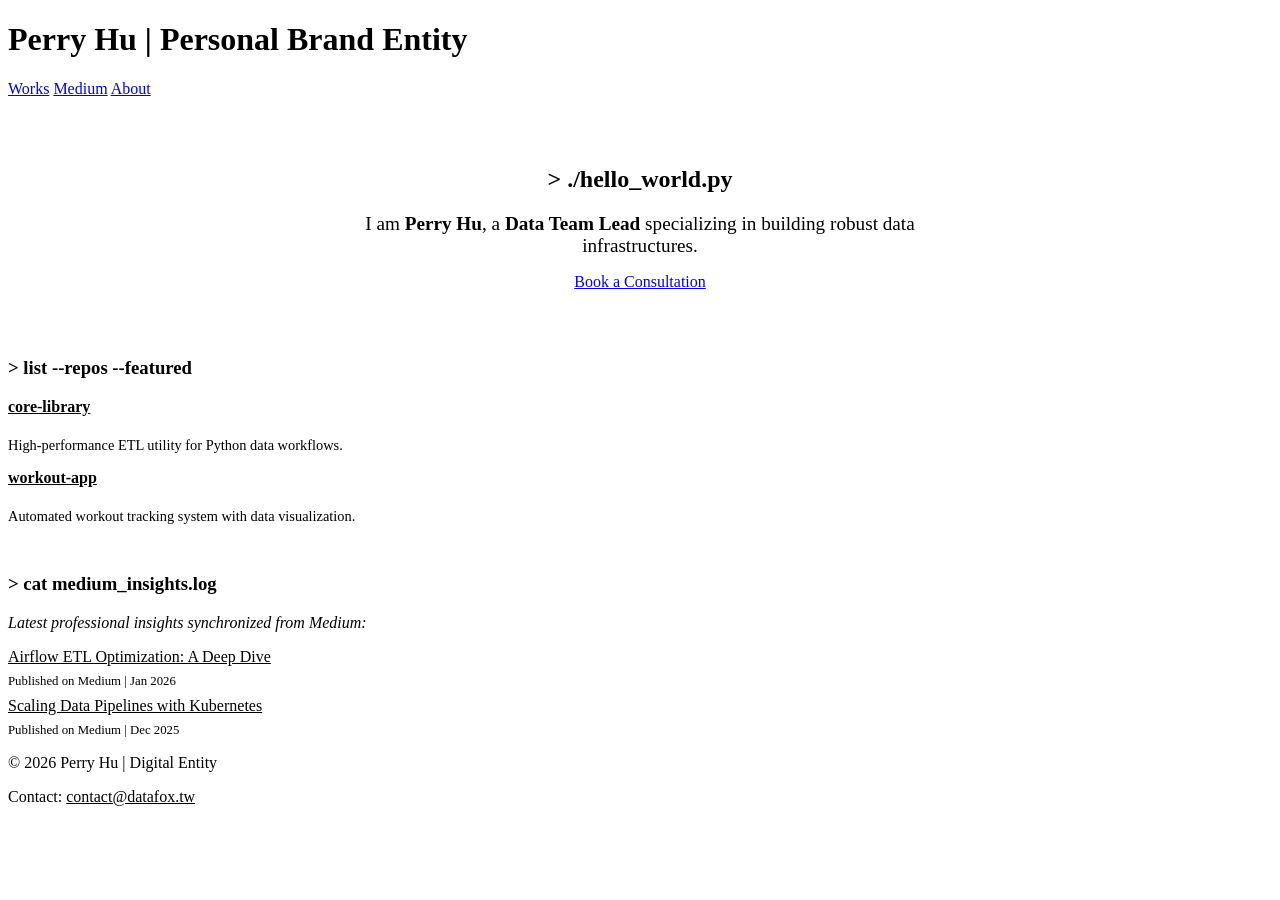
==== public/index.html @ 2d3b1083 "Update baseURL and GitHub profile to power80203" ====
<!doctype html><html lang=zh-tw><head><meta name=generator content="Hugo 0.157.0"><meta charset=utf-8><meta name=viewport content="width=device-width,initial-scale=1"><title>Perry Hu | Personal Brand Entity</title><link rel=stylesheet href=/css/style.css><script type=application/ld+json>{"@context":"https://schema.org","@type":"Person","name":"Perry Hu","jobTitle":"Data Team Lead","url":"https:\/\/perryhu.github.io\/","knowsAbout":["Data Engineering","ETL","Apache Airflow","Python","SQL Server"],"sameAs":["https:\/\/medium.com\/@perryhu","https:\/\/github.com\/perryhu","https:\/\/www.linkedin.com\/in\/perryhu"]}</script></head><body><header><h1>Perry Hu | Personal Brand Entity</h1><nav><a href=/works>Works</a>
<a href=/medium-sync>Medium</a>
<a href=/about>About</a></nav></header><main><section id=hero style="text-align:center;padding:3rem 0"><h2 class=mono style=color:var(--primary)>> ./hello_world.py</h2><p style="font-size:1.2rem;max-width:600px;margin:1rem auto">I am <strong>Perry Hu</strong>, a <strong>Data Team Lead</strong> specializing in building robust data infrastructures.</p><a href=https://calendly.com/perryhu class=cta>Book a Consultation</a></section><section id=github-showcase><h3 class=mono>> list --repos --featured</h3><div class=border-box><h4 style=margin-top:0><a href=https://github.com/perryhu/core-library style=color:var(--primary)>core-library</a></h4><p style=font-size:.9rem;color:var(--text-muted)>High-performance ETL utility for Python data workflows.</p></div><div class=border-box><h4 style=margin-top:0><a href=https://github.com/perryhu/workout-app style=color:var(--primary)>workout-app</a></h4><p style=font-size:.9rem;color:var(--text-muted)>Automated workout tracking system with data visualization.</p></div></section><section id=medium-sync style=margin-top:3rem><h3 class=mono>> cat medium_insights.log</h3><p style=color:var(--text-muted);font-style:italic>Latest professional insights synchronized from Medium:</p><ul style=list-style:none;padding:0><li class=border-box><a href=https://medium.com/@perryhu style=color:var(--primary)>Airflow ETL Optimization: A Deep Dive</a><p style="font-size:.8rem;margin:.5rem 0">Published on Medium | Jan 2026</p></li><li class=border-box><a href=https://medium.com/@perryhu style=color:var(--primary)>Scaling Data Pipelines with Kubernetes</a><p style="font-size:.8rem;margin:.5rem 0">Published on Medium | Dec 2025</p></li></ul></section></main><footer><p>&copy; 2026 Perry Hu | Digital Entity</p><p>Contact: <a href=mailto:contact@datafox.tw style=color:var(--text-muted)>contact@datafox.tw</a></p></footer></body></html>
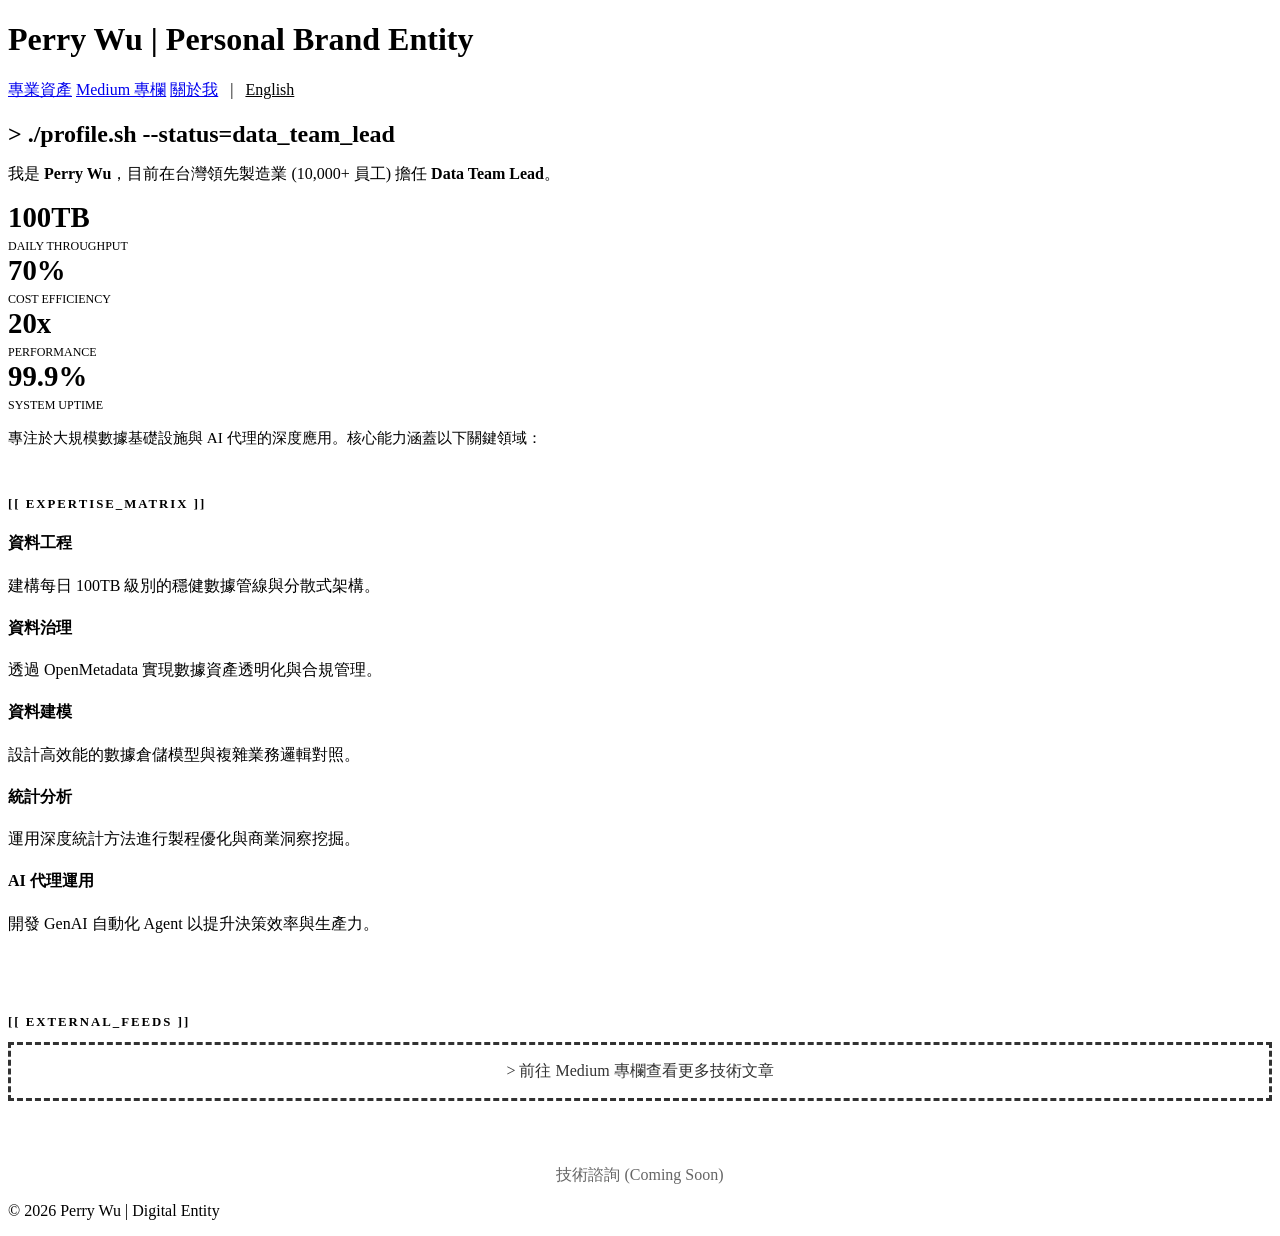
==== commit d736ee46: "Bypass browser cache for CSS to ensure UI update" ====
--- a/public/index.html
+++ b/public/index.html
@@ -1,3 +1,5 @@
-<!doctype html><html lang=zh-tw><head><meta name=generator content="Hugo 0.157.0"><meta charset=utf-8><meta name=viewport content="width=device-width,initial-scale=1"><title>Perry Hu | Personal Brand Entity</title><link rel=stylesheet href=/css/style.css><script type=application/ld+json>{"@context":"https://schema.org","@type":"Person","name":"Perry Hu","jobTitle":"Data Team Lead","url":"https:\/\/perryhu.github.io\/","knowsAbout":["Data Engineering","ETL","Apache Airflow","Python","SQL Server"],"sameAs":["https:\/\/medium.com\/@perryhu","https:\/\/github.com\/perryhu","https:\/\/www.linkedin.com\/in\/perryhu"]}</script></head><body><header><h1>Perry Hu | Personal Brand Entity</h1><nav><a href=/works>Works</a>
-<a href=/medium-sync>Medium</a>
-<a href=/about>About</a></nav></header><main><section id=hero style="text-align:center;padding:3rem 0"><h2 class=mono style=color:var(--primary)>> ./hello_world.py</h2><p style="font-size:1.2rem;max-width:600px;margin:1rem auto">I am <strong>Perry Hu</strong>, a <strong>Data Team Lead</strong> specializing in building robust data infrastructures.</p><a href=https://calendly.com/perryhu class=cta>Book a Consultation</a></section><section id=github-showcase><h3 class=mono>> list --repos --featured</h3><div class=border-box><h4 style=margin-top:0><a href=https://github.com/perryhu/core-library style=color:var(--primary)>core-library</a></h4><p style=font-size:.9rem;color:var(--text-muted)>High-performance ETL utility for Python data workflows.</p></div><div class=border-box><h4 style=margin-top:0><a href=https://github.com/perryhu/workout-app style=color:var(--primary)>workout-app</a></h4><p style=font-size:.9rem;color:var(--text-muted)>Automated workout tracking system with data visualization.</p></div></section><section id=medium-sync style=margin-top:3rem><h3 class=mono>> cat medium_insights.log</h3><p style=color:var(--text-muted);font-style:italic>Latest professional insights synchronized from Medium:</p><ul style=list-style:none;padding:0><li class=border-box><a href=https://medium.com/@perryhu style=color:var(--primary)>Airflow ETL Optimization: A Deep Dive</a><p style="font-size:.8rem;margin:.5rem 0">Published on Medium | Jan 2026</p></li><li class=border-box><a href=https://medium.com/@perryhu style=color:var(--primary)>Scaling Data Pipelines with Kubernetes</a><p style="font-size:.8rem;margin:.5rem 0">Published on Medium | Dec 2025</p></li></ul></section></main><footer><p>&copy; 2026 Perry Hu | Digital Entity</p><p>Contact: <a href=mailto:contact@datafox.tw style=color:var(--text-muted)>contact@datafox.tw</a></p></footer></body></html>+<!doctype html><html lang=zh-tw><head><meta name=generator content="Hugo 0.157.0"><meta charset=utf-8><meta name=viewport content="width=device-width,initial-scale=1"><title>Perry Wu | Personal Brand Entity</title><link rel=preconnect href=https://fonts.googleapis.com><link rel=preconnect href=https://fonts.gstatic.com crossorigin><link href="https://fonts.googleapis.com/css2?family=Fira+Code:wght@300;400;500&family=Inter:wght@400;700&display=swap" rel=stylesheet><link rel=stylesheet href=https://power80203.github.io/website/css/style.css><script type=application/ld+json>{"@context":"https://schema.org","@type":"Person","name":"Perry Wu","jobTitle":"Data Team Lead","url":"https:\/\/power80203.github.io\/website\/","knowsAbout":["Python","SQL","Spark","Kafka","Airflow","OpenMetadata","GenAI","Data Modeling"],"sameAs":["https:\/\/medium.com\/@power80203","https:\/\/github.com\/power80203","https:\/\/www.linkedin.com\/in\/perry-wu-7bb351b7\/"],"alumniOf":{"@type":"Organization","name":"National Chiao Tung University (NCTU)"}}</script></head><body><header><h1>Perry Wu | Personal Brand Entity</h1><nav><a href=/website/>專業資產</a>
+<a href=https://medium.com/@power80203 target=_blank rel="noopener noreferrer">Medium 專欄</a>
+<a href=/website/about>關於我</a>
+<span style="color:var(--border);margin:0 .5rem">|</span>
+<a href=https://power80203.github.io/website/en/ style=color:var(--accent)>English</a></nav></header><main><section id=hero><h2 class=mono style=color:var(--primary);margin-bottom:.5rem>> ./profile.sh --status=data_team_lead</h2><div class=hero-text><p>我是 <strong>Perry Wu</strong>，目前在台灣領先製造業 (10,000+ 員工) 擔任 <strong>Data Team Lead</strong>。</p><div class=hero-stats><div class=stat-card><div style=color:var(--accent);font-size:1.8rem;font-weight:700>100TB</div><div style=font-size:.75rem;color:var(--text-muted);text-transform:uppercase;margin-top:5px>Daily Throughput</div></div><div class=stat-card><div style=color:var(--accent);font-size:1.8rem;font-weight:700>70%</div><div style=font-size:.75rem;color:var(--text-muted);text-transform:uppercase;margin-top:5px>Cost Efficiency</div></div><div class=stat-card><div style=color:var(--accent);font-size:1.8rem;font-weight:700>20x</div><div style=font-size:.75rem;color:var(--text-muted);text-transform:uppercase;margin-top:5px>Performance</div></div><div class=stat-card><div style=color:var(--accent);font-size:1.8rem;font-weight:700>99.9%</div><div style=font-size:.75rem;color:var(--text-muted);text-transform:uppercase;margin-top:5px>System Uptime</div></div></div><p style=color:var(--text-muted);font-size:.95rem;margin-bottom:3rem>專注於大規模數據基礎設施與 AI 代理的深度應用。核心能力涵蓋以下關鍵領域：</p></div></section><section id=expertise-matrix><h3 class=mono style=font-size:.8rem;color:var(--text-muted);letter-spacing:2px>[[ EXPERTISE_MATRIX ]]</h3><div class=domain-grid><div class=domain-card><h4>資料工程</h4><p>建構每日 100TB 級別的穩健數據管線與分散式架構。</p></div><div class=domain-card><h4>資料治理</h4><p>透過 OpenMetadata 實現數據資產透明化與合規管理。</p></div><div class=domain-card><h4>資料建模</h4><p>設計高效能的數據倉儲模型與複雜業務邏輯對照。</p></div><div class=domain-card><h4>統計分析</h4><p>運用深度統計方法進行製程優化與商業洞察挖掘。</p></div><div class=domain-card><h4>AI 代理運用</h4><p>開發 GenAI 自動化 Agent 以提升決策效率與生產力。</p></div></div></section><section id=medium-sync style=margin-top:5rem><h3 class=mono style=font-size:.8rem;color:var(--text-muted);letter-spacing:2px>[[ EXTERNAL_FEEDS ]]</h3><div class=domain-card style=border-style:dashed;opacity:.8;text-align:center;cursor:pointer onclick='window.open("https://medium.com/@power80203","_blank")'><p class=mono style=color:var(--primary)>> 前往 Medium 專欄查看更多技術文章</p></div></section><div style=text-align:center;margin-top:4rem><div class=cta style=opacity:.6;cursor:not-allowed;border-color:var(--text-muted);color:var(--text-muted)>技術諮詢 (Coming Soon)</div></div></main><footer><p>&copy; 2026 Perry Wu | Digital Entity</p></footer></body></html>
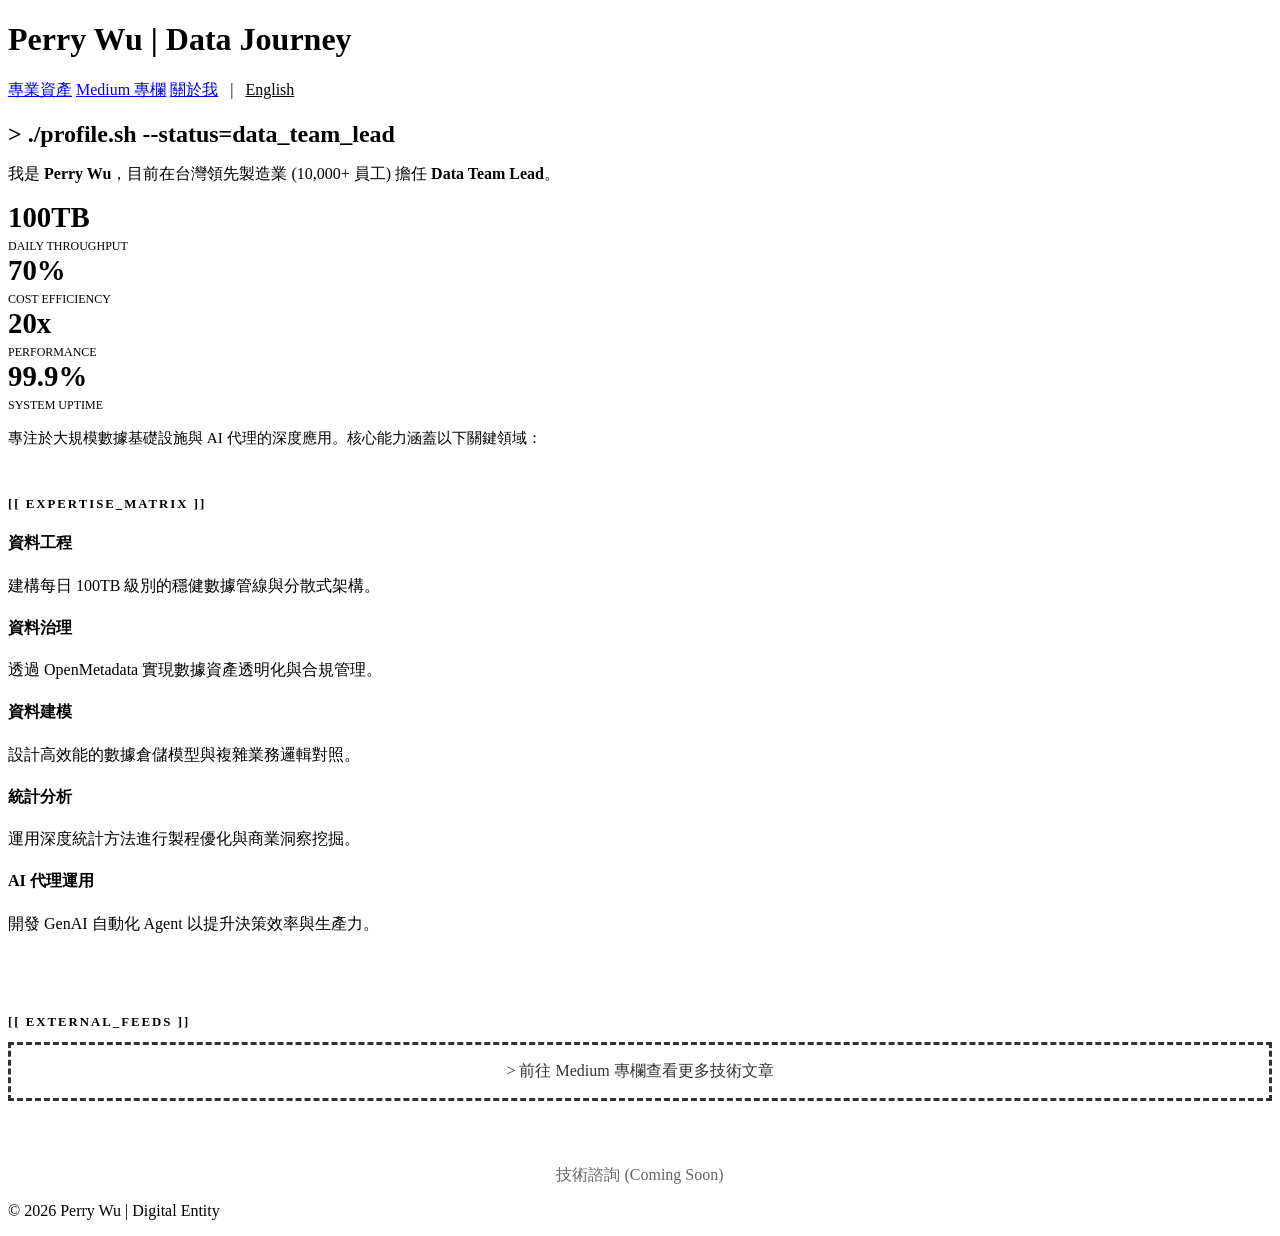
==== commit 5f44fcc0: "chore: update site title from 'Personal Brand Entity' to 'Data Journey'" ====
--- a/public/index.html
+++ b/public/index.html
@@ -1,5 +1,159 @@
-<!doctype html><html lang=zh-tw><head><meta name=generator content="Hugo 0.157.0"><meta charset=utf-8><meta name=viewport content="width=device-width,initial-scale=1"><title>Perry Wu | Personal Brand Entity</title><link rel=preconnect href=https://fonts.googleapis.com><link rel=preconnect href=https://fonts.gstatic.com crossorigin><link href="https://fonts.googleapis.com/css2?family=Fira+Code:wght@300;400;500&family=Inter:wght@400;700&display=swap" rel=stylesheet><link rel=stylesheet href=https://power80203.github.io/website/css/style.css><script type=application/ld+json>{"@context":"https://schema.org","@type":"Person","name":"Perry Wu","jobTitle":"Data Team Lead","url":"https:\/\/power80203.github.io\/website\/","knowsAbout":["Python","SQL","Spark","Kafka","Airflow","OpenMetadata","GenAI","Data Modeling"],"sameAs":["https:\/\/medium.com\/@power80203","https:\/\/github.com\/power80203","https:\/\/www.linkedin.com\/in\/perry-wu-7bb351b7\/"],"alumniOf":{"@type":"Organization","name":"National Chiao Tung University (NCTU)"}}</script></head><body><header><h1>Perry Wu | Personal Brand Entity</h1><nav><a href=/website/>專業資產</a>
-<a href=https://medium.com/@power80203 target=_blank rel="noopener noreferrer">Medium 專欄</a>
-<a href=/website/about>關於我</a>
-<span style="color:var(--border);margin:0 .5rem">|</span>
-<a href=https://power80203.github.io/website/en/ style=color:var(--accent)>English</a></nav></header><main><section id=hero><h2 class=mono style=color:var(--primary);margin-bottom:.5rem>> ./profile.sh --status=data_team_lead</h2><div class=hero-text><p>我是 <strong>Perry Wu</strong>，目前在台灣領先製造業 (10,000+ 員工) 擔任 <strong>Data Team Lead</strong>。</p><div class=hero-stats><div class=stat-card><div style=color:var(--accent);font-size:1.8rem;font-weight:700>100TB</div><div style=font-size:.75rem;color:var(--text-muted);text-transform:uppercase;margin-top:5px>Daily Throughput</div></div><div class=stat-card><div style=color:var(--accent);font-size:1.8rem;font-weight:700>70%</div><div style=font-size:.75rem;color:var(--text-muted);text-transform:uppercase;margin-top:5px>Cost Efficiency</div></div><div class=stat-card><div style=color:var(--accent);font-size:1.8rem;font-weight:700>20x</div><div style=font-size:.75rem;color:var(--text-muted);text-transform:uppercase;margin-top:5px>Performance</div></div><div class=stat-card><div style=color:var(--accent);font-size:1.8rem;font-weight:700>99.9%</div><div style=font-size:.75rem;color:var(--text-muted);text-transform:uppercase;margin-top:5px>System Uptime</div></div></div><p style=color:var(--text-muted);font-size:.95rem;margin-bottom:3rem>專注於大規模數據基礎設施與 AI 代理的深度應用。核心能力涵蓋以下關鍵領域：</p></div></section><section id=expertise-matrix><h3 class=mono style=font-size:.8rem;color:var(--text-muted);letter-spacing:2px>[[ EXPERTISE_MATRIX ]]</h3><div class=domain-grid><div class=domain-card><h4>資料工程</h4><p>建構每日 100TB 級別的穩健數據管線與分散式架構。</p></div><div class=domain-card><h4>資料治理</h4><p>透過 OpenMetadata 實現數據資產透明化與合規管理。</p></div><div class=domain-card><h4>資料建模</h4><p>設計高效能的數據倉儲模型與複雜業務邏輯對照。</p></div><div class=domain-card><h4>統計分析</h4><p>運用深度統計方法進行製程優化與商業洞察挖掘。</p></div><div class=domain-card><h4>AI 代理運用</h4><p>開發 GenAI 自動化 Agent 以提升決策效率與生產力。</p></div></div></section><section id=medium-sync style=margin-top:5rem><h3 class=mono style=font-size:.8rem;color:var(--text-muted);letter-spacing:2px>[[ EXTERNAL_FEEDS ]]</h3><div class=domain-card style=border-style:dashed;opacity:.8;text-align:center;cursor:pointer onclick='window.open("https://medium.com/@power80203","_blank")'><p class=mono style=color:var(--primary)>> 前往 Medium 專欄查看更多技術文章</p></div></section><div style=text-align:center;margin-top:4rem><div class=cta style=opacity:.6;cursor:not-allowed;border-color:var(--text-muted);color:var(--text-muted)>技術諮詢 (Coming Soon)</div></div></main><footer><p>&copy; 2026 Perry Wu | Digital Entity</p></footer></body></html>+<!DOCTYPE html>
+<html lang="zh-tw">
+<head>
+	<meta name="generator" content="Hugo 0.157.0">
+  <meta charset="utf-8">
+  <meta name="viewport" content="width=device-width, initial-scale=1">
+  <title>Perry Wu | Data Journey</title>
+  <link rel="preconnect" href="https://fonts.googleapis.com">
+  <link rel="preconnect" href="https://fonts.gstatic.com" crossorigin>
+  <link href="https://fonts.googleapis.com/css2?family=Fira+Code:wght@300;400;500&family=Inter:wght@400;700&display=swap" rel="stylesheet">
+  <link rel="stylesheet" href="https://power80203.github.io/website/css/style.css?v=1772553579">
+  
+  <script type="application/ld+json">
+  {
+    "@context": "https://schema.org",
+    "@type": "Person",
+    "name": "Perry Wu",
+    "jobTitle": "Data Team Lead",
+    "url": "https:\/\/power80203.github.io\/website\/",
+    "knowsAbout": [
+      
+        "Python"
+      
+        ,"SQL"
+      
+        ,"Spark"
+      
+        ,"Kafka"
+      
+        ,"Airflow"
+      
+        ,"OpenMetadata"
+      
+        ,"GenAI"
+      
+        ,"Data Modeling"
+      
+    ],
+    "sameAs": [
+      "https:\/\/medium.com\/@power80203",
+      "https:\/\/github.com\/power80203",
+      "https:\/\/www.linkedin.com\/in\/perry-wu-7bb351b7\/"
+    ],
+    "alumniOf": {
+      "@type": "Organization",
+      "name": "National Chiao Tung University (NCTU)"
+    }
+  }
+  </script>
+</head>
+<body>
+  <header>
+    <h1>Perry Wu | Data Journey</h1>
+    <nav>
+      
+        
+        <a href="/website/" >專業資產</a>
+      
+        
+        <a href="https://medium.com/@power80203" target="_blank" rel="noopener noreferrer">Medium 專欄</a>
+      
+        
+        <a href="/website/about" >關於我</a>
+      
+      <span style="color:var(--border); margin: 0 0.5rem;">|</span>
+      
+        
+          <a href="https://power80203.github.io/website/en/" style="color:var(--accent)">English</a>
+        
+      
+    </nav>
+  </header>
+  
+  <main>
+    
+<section id="hero">
+  <h2 class="mono" style="color: var(--primary); margin-bottom: 0.5rem;">> ./profile.sh --status=data_team_lead</h2>
+  <div class="hero-text">
+    <p>
+      
+        我是 <strong>Perry Wu</strong>，目前在台灣領先製造業 (10,000+ 員工) 擔任 <strong>Data Team Lead</strong>。
+      
+    </p>
+    
+    <div class="hero-stats">
+      <div class="stat-card">
+        <div style="color: var(--accent); font-size: 1.8rem; font-weight: bold;">100TB</div>
+        <div style="font-size: 0.75rem; color: var(--text-muted); text-transform: uppercase; margin-top: 5px;">Daily Throughput</div>
+      </div>
+      <div class="stat-card">
+        <div style="color: var(--accent); font-size: 1.8rem; font-weight: bold;">70%</div>
+        <div style="font-size: 0.75rem; color: var(--text-muted); text-transform: uppercase; margin-top: 5px;">Cost Efficiency</div>
+      </div>
+      <div class="stat-card">
+        <div style="color: var(--accent); font-size: 1.8rem; font-weight: bold;">20x</div>
+        <div style="font-size: 0.75rem; color: var(--text-muted); text-transform: uppercase; margin-top: 5px;">Performance</div>
+      </div>
+      <div class="stat-card">
+        <div style="color: var(--accent); font-size: 1.8rem; font-weight: bold;">99.9%</div>
+        <div style="font-size: 0.75rem; color: var(--text-muted); text-transform: uppercase; margin-top: 5px;">System Uptime</div>
+      </div>
+    </div>
+
+    <p style="color: var(--text-muted); font-size: 0.95rem; margin-bottom: 3rem;">
+      
+        專注於大規模數據基礎設施與 AI 代理的深度應用。核心能力涵蓋以下關鍵領域：
+      
+    </p>
+  </div>
+</section>
+
+<section id="expertise-matrix">
+  <h3 class="mono" style="font-size: 0.8rem; color: var(--text-muted); letter-spacing: 2px;">[[ EXPERTISE_MATRIX ]]</h3>
+  <div class="domain-grid">
+    <div class="domain-card">
+      <h4>資料工程</h4>
+      <p>建構每日 100TB 級別的穩健數據管線與分散式架構。</p>
+    </div>
+    <div class="domain-card">
+      <h4>資料治理</h4>
+      <p>透過 OpenMetadata 實現數據資產透明化與合規管理。</p>
+    </div>
+    <div class="domain-card">
+      <h4>資料建模</h4>
+      <p>設計高效能的數據倉儲模型與複雜業務邏輯對照。</p>
+    </div>
+    <div class="domain-card">
+      <h4>統計分析</h4>
+      <p>運用深度統計方法進行製程優化與商業洞察挖掘。</p>
+    </div>
+    <div class="domain-card">
+      <h4>AI 代理運用</h4>
+      <p>開發 GenAI 自動化 Agent 以提升決策效率與生產力。</p>
+    </div>
+  </div>
+</section>
+
+<section id="medium-sync" style="margin-top: 5rem;">
+  <h3 class="mono" style="font-size: 0.8rem; color: var(--text-muted); letter-spacing: 2px;">[[ EXTERNAL_FEEDS ]]</h3>
+  <div class="domain-card" style="border-style: dashed; opacity: 0.8; text-align: center; cursor: pointer;" onclick="window.open('https:\/\/medium.com\/@power80203', '_blank')">
+    <p class="mono" style="color: var(--primary);">
+      > 前往 Medium 專欄查看更多技術文章
+    </p>
+  </div>
+</section>
+
+<div style="text-align: center; margin-top: 4rem;">
+  <div class="cta" style="opacity: 0.6; cursor: not-allowed; border-color: var(--text-muted); color: var(--text-muted);">
+    技術諮詢 (Coming Soon)
+  </div>
+</div>
+
+  </main>
+
+  <footer>
+    <p>&copy; 2026 Perry Wu | Digital Entity</p>
+  </footer>
+</body>
+</html>
